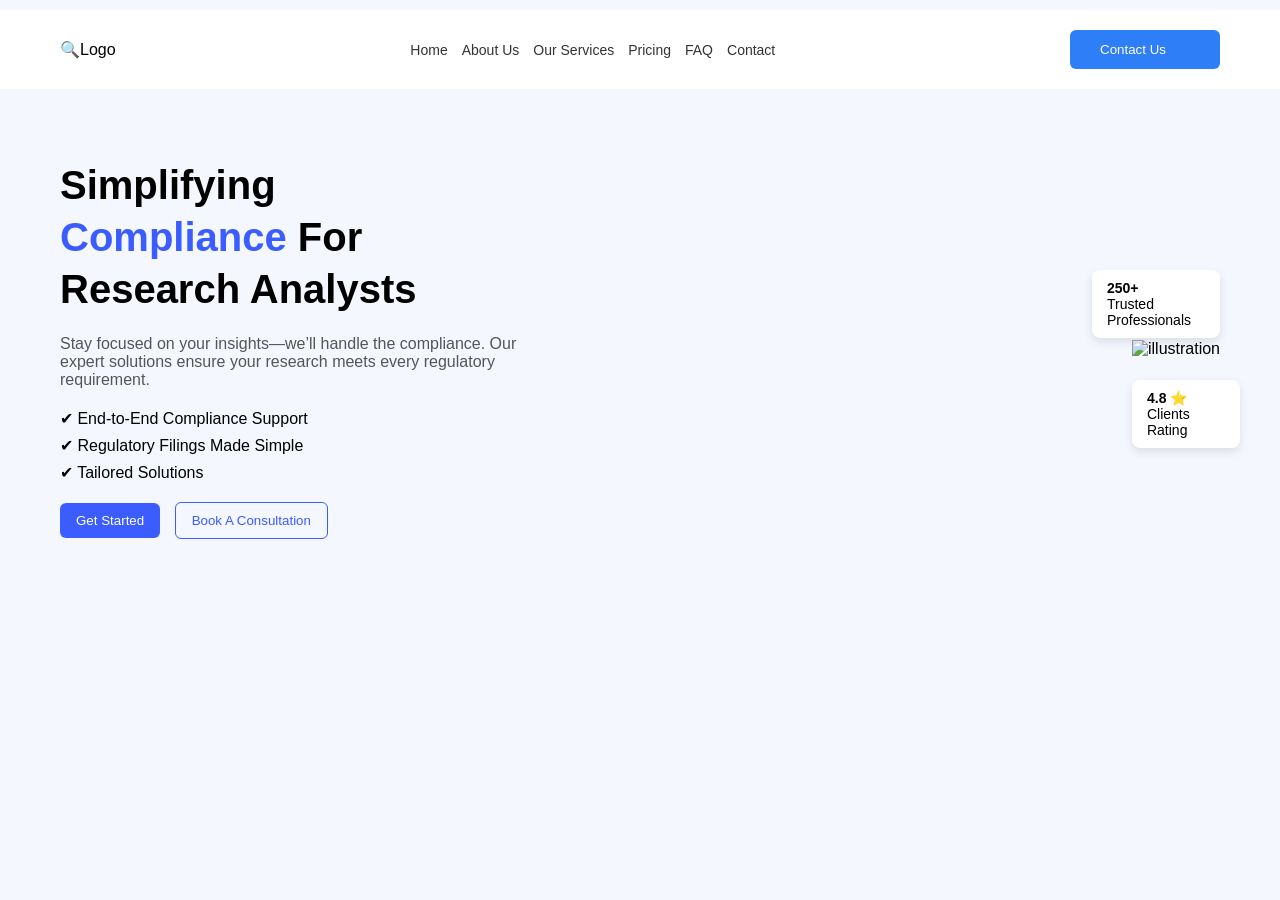
==== info home/info home section/index.html @ d8a3dd9c "Fixed folder strucuture" ====
<!DOCTYPE html>
<html lang="en">
<head>
    <link rel="stylesheet" href="infohomesection.css">
  <meta charset="UTF-8" />
  <meta name="viewport" content="width=device-width, initial-scale=1.0"/>
  <title>Landing Page</title>
  <link rel="stylesheet" href="style.css" />
  <script src="https://kit.fontawesome.com/21a88afdb1.js" crossorigin="anonymous"></script>
</head>
<body>

  <!-- Navbar -->
  <header class="navbar">
    <div class="logo"> 🔍Logo</div>
    <nav>
      <a href="#home">Home</a>
      <a href="../infoaboutUs/index.html">About Us</a>
      <a href="../infoservices/index.html">Our Services</a>
      <a href="../infohome/index.html">Pricing</a>
      <a href="../infofaq/index.html">FAQ</a>
      <a href="../infocontact/index.html">Contact</a>
    </nav>
    <button class="contact-btn"> <i class="fa-solid fa-phone"></i>
      Contact Us
       
    </button>
  </header>
  <body>

<a href="/" class="home-icon">
  <i class="fa-solid fa-house"></i>
</a>

</body>

  <!-- Hero Section -->
 <section id="home">
   <div class="hero">
    <div class="hero-text">
      <h1>
        Simplifying <br>
        <span>Compliance</span> For <br>
        Research Analysts
      </h1>

      <p>
        Stay focused on your insights—we’ll handle the compliance.
        Our expert solutions ensure your research meets every regulatory requirement.
      </p>

      <ul>
        <li>✔ End-to-End Compliance Support</li>
        <li>✔ Regulatory Filings Made Simple</li>
        <li>✔ Tailored Solutions</li>
      </ul>

      <div class="buttons">
        <button class="primary">Get Started</button>
        <button class="secondary">Book A Consultation</button>
      </div>
    </div>

    <div class="hero-image">
      <img src="https://res.cloudinary.com/dxhazdxl9/image/upload/v1778954692/Banner_Image_1_z3wo8s.png" alt="illustration">

      <div class="rating">
        <strong>4.8 ⭐</strong>
        <p>Clients Rating</p>
      </div>

      <div class="trusted">
        <strong>250+</strong>
        <p>Trusted Professionals</p>
      </div>
    </div>
  </div>

 </section>
</body>
</html>
---- info home/info home section/infohomesection.css ----
* {
  margin: 0;
  padding: 0;
  box-sizing: border-box;
  font-family: Arial, sans-serif;
}

body {
  background: #f5f7ff;
}

section {
  margin-top: 60px;
}

section:first-of-type {
  margin-top: 0px;
}

/* Navbar */
.navbar {
  display: flex;
  justify-content: space-between;
  align-items: center;
  flex-wrap: wrap;
  gap: 12px;
  padding: 20px clamp(15px, 5vw, 60px);
  background: #fff;
  margin: 10px 0;
}

.navbar nav {
  display: flex;
  flex-wrap: wrap;
  justify-content: center;
  gap: 14px;
}

.navbar nav a {
  text-decoration: none;
  color: #333;
  font-size: 14px;
  transition: 0.3s;
}

.navbar nav a:hover {
  color: #3b5cff;
}


.contact-btn {
  display: inline-flex;
  align-items: center;
  gap: 10px;
  background: #2d7ef7;
  color: #fff;
  border: none;
  padding: 12px 20px;
  border-radius: 6px;
  width: 150px;
  cursor: pointer;
}

.icon {
  font-size: 16px;
}

.home-icon {
  position: fixed;
  top: 10px;
  left: 10px;
  font-size: 28px;
  color: black;
}

/* Hero */
.hero {
  display: flex;
  align-items: center;
  justify-content: space-between;
  padding: 60px;
}
li{
  list-style: none;
  margin: 10px;
  
}

/* Text */
.hero-text {
  max-width: 500px;
}

.hero-text h1 {
  font-size: 40px;
  line-height: 1.3;
}

.hero-text span {
  color: #3b5cff;
}

.hero-text p {
  margin: 20px 0;
  color: #555;
}

.hero-text ul {
  margin-bottom: 20px;
}

.hero-text li {
  margin: 8px 0;
}

/* Buttons */
.buttons button {
  padding: 10px 16px;
  margin-right: 10px;
  border-radius: 6px;
  cursor: pointer;
}

.primary {
  background: #3b5cff;
  color: white;
  border: none;
}

.secondary {
  border: 1px solid #3b5cff;
  background: transparent;
  color: #3b5cff;
}

/* Image */
.hero-image {
  position: relative;
}

.hero-image img {
  width: 300px;
}

/* Floating cards */
.rating, .trusted {
  position: absolute;
  background: white;
  padding: 10px 15px;
  border-radius: 8px;
  box-shadow: 0 4px 10px rgba(0,0,0,0.1);
  font-size: 14px;
}

.rating {
  top: 40px;
  right: -20px;
}

.trusted {
  bottom: 20px;
  left: -40px;
}

/* Responsive */
@media (max-width: 1024px) {
  .hero {
    flex-direction: column;
    gap: 30px;
    text-align: center;
    padding: 50px 40px;
  }

 

  .hero-text,
  .hero-image {
    width: 100%;
    max-width: 700px;
  }

  .hero-image img {
    width: 260px;
    max-width: 100%;
    margin: 0 auto;
    display: block;
  }

  .buttons button {
    min-width: 160px;
    width: auto;
    margin: 10px 5px 0;
  }

  .rating,
  .trusted {
    position: static;
    margin: 10px auto;
  }
}

@media (max-width: 768px) {
  .hero {
    padding: 40px 25px;
  }

  .hero-text h1 {
    font-size: 34px;
  }

  .hero-image img {
    width: 100%;
    max-width: 280px;
  }
}

@media (max-width: 480px) {
  .navbar {
    padding: 20px 15px;
  }

  .hero {
    padding: 30px 15px;
  }

  .hero-text h1 {
    font-size: 30px;
  }

  .buttons button {
    width: 100%;
    margin: 10px 0;
  }
}
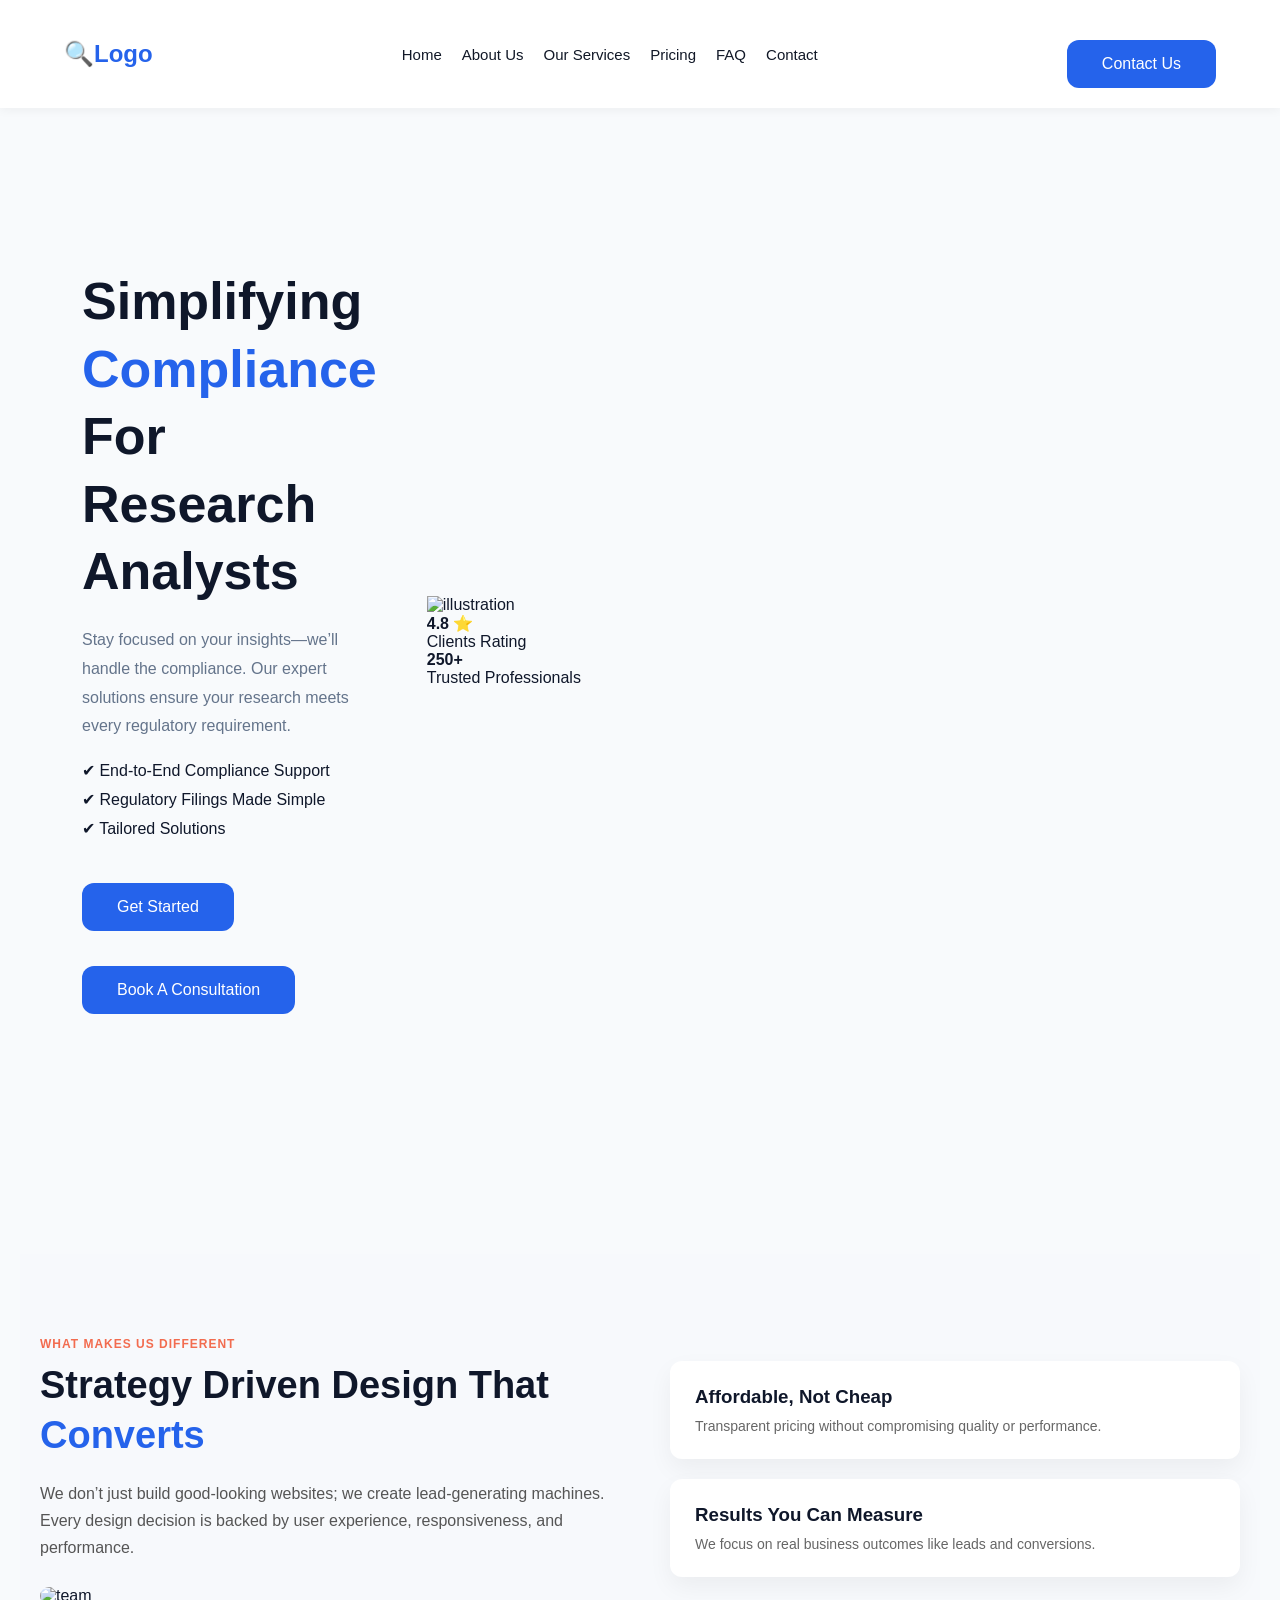
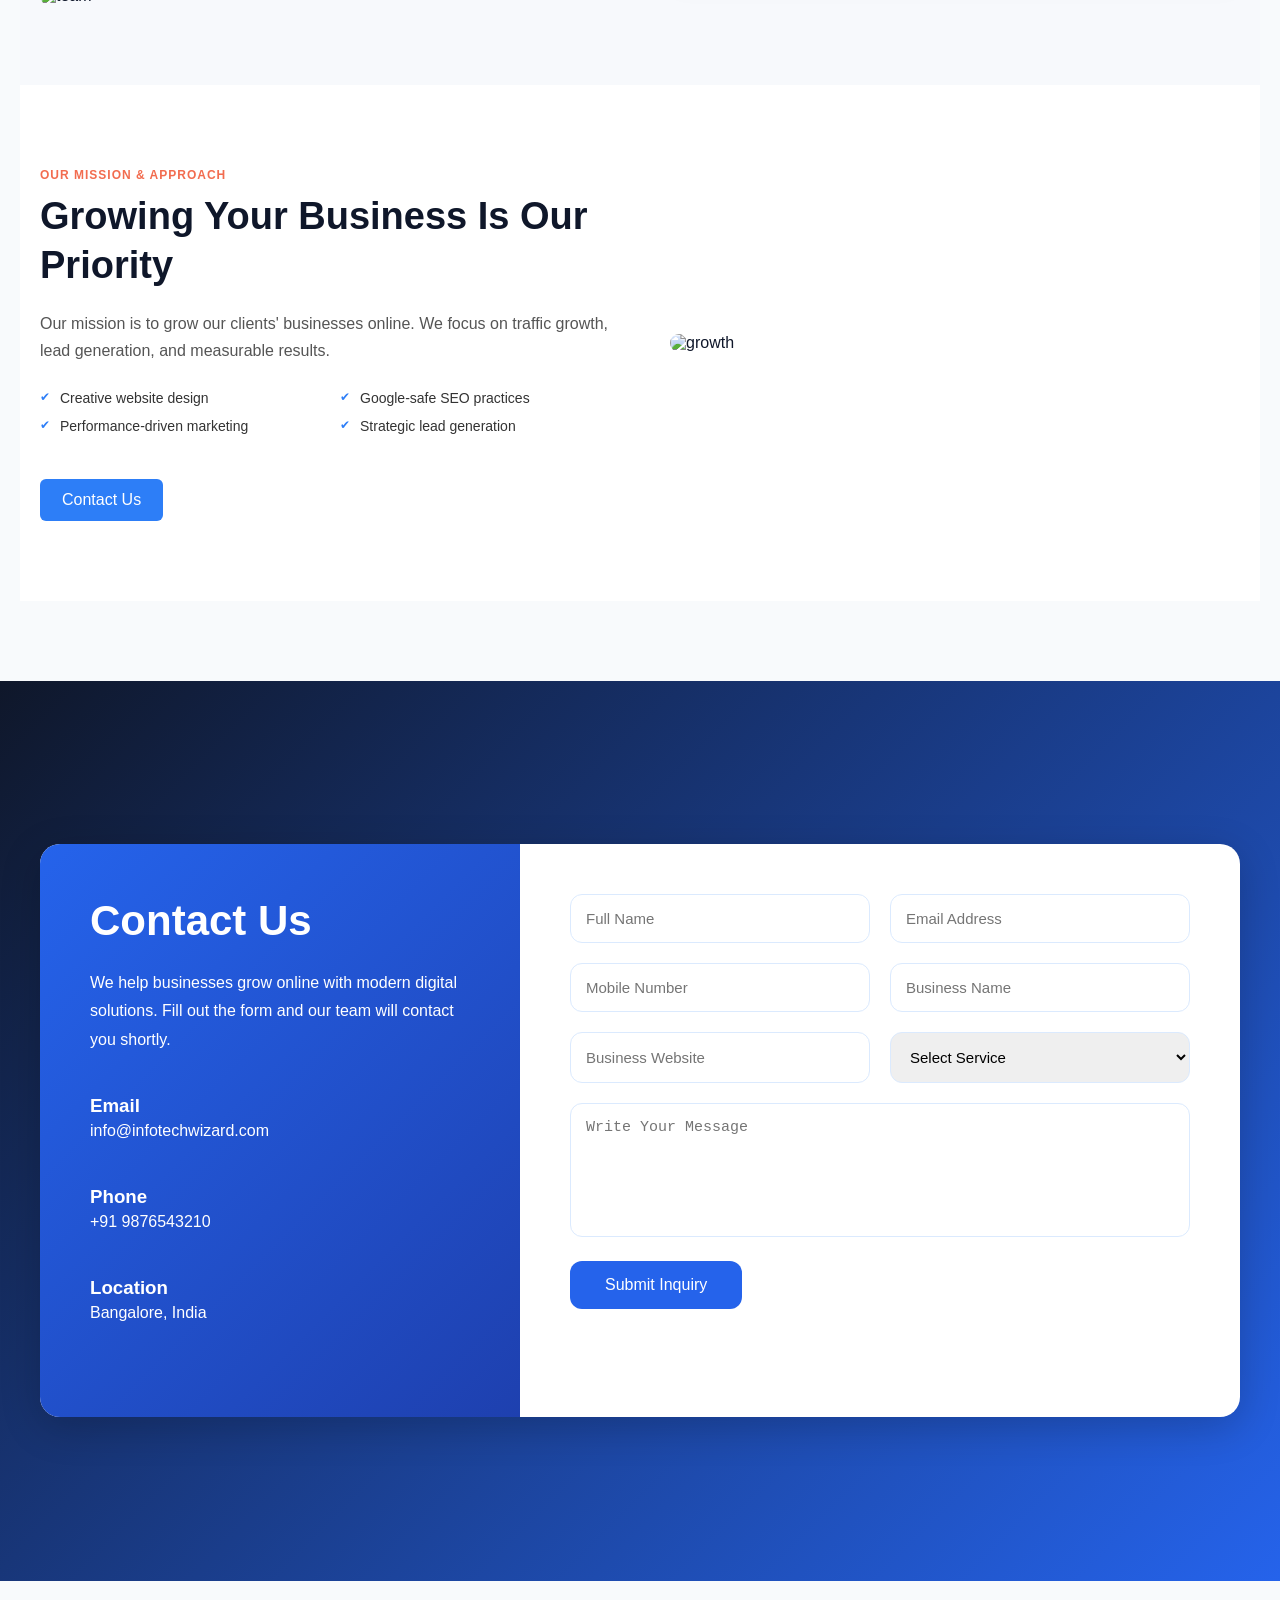
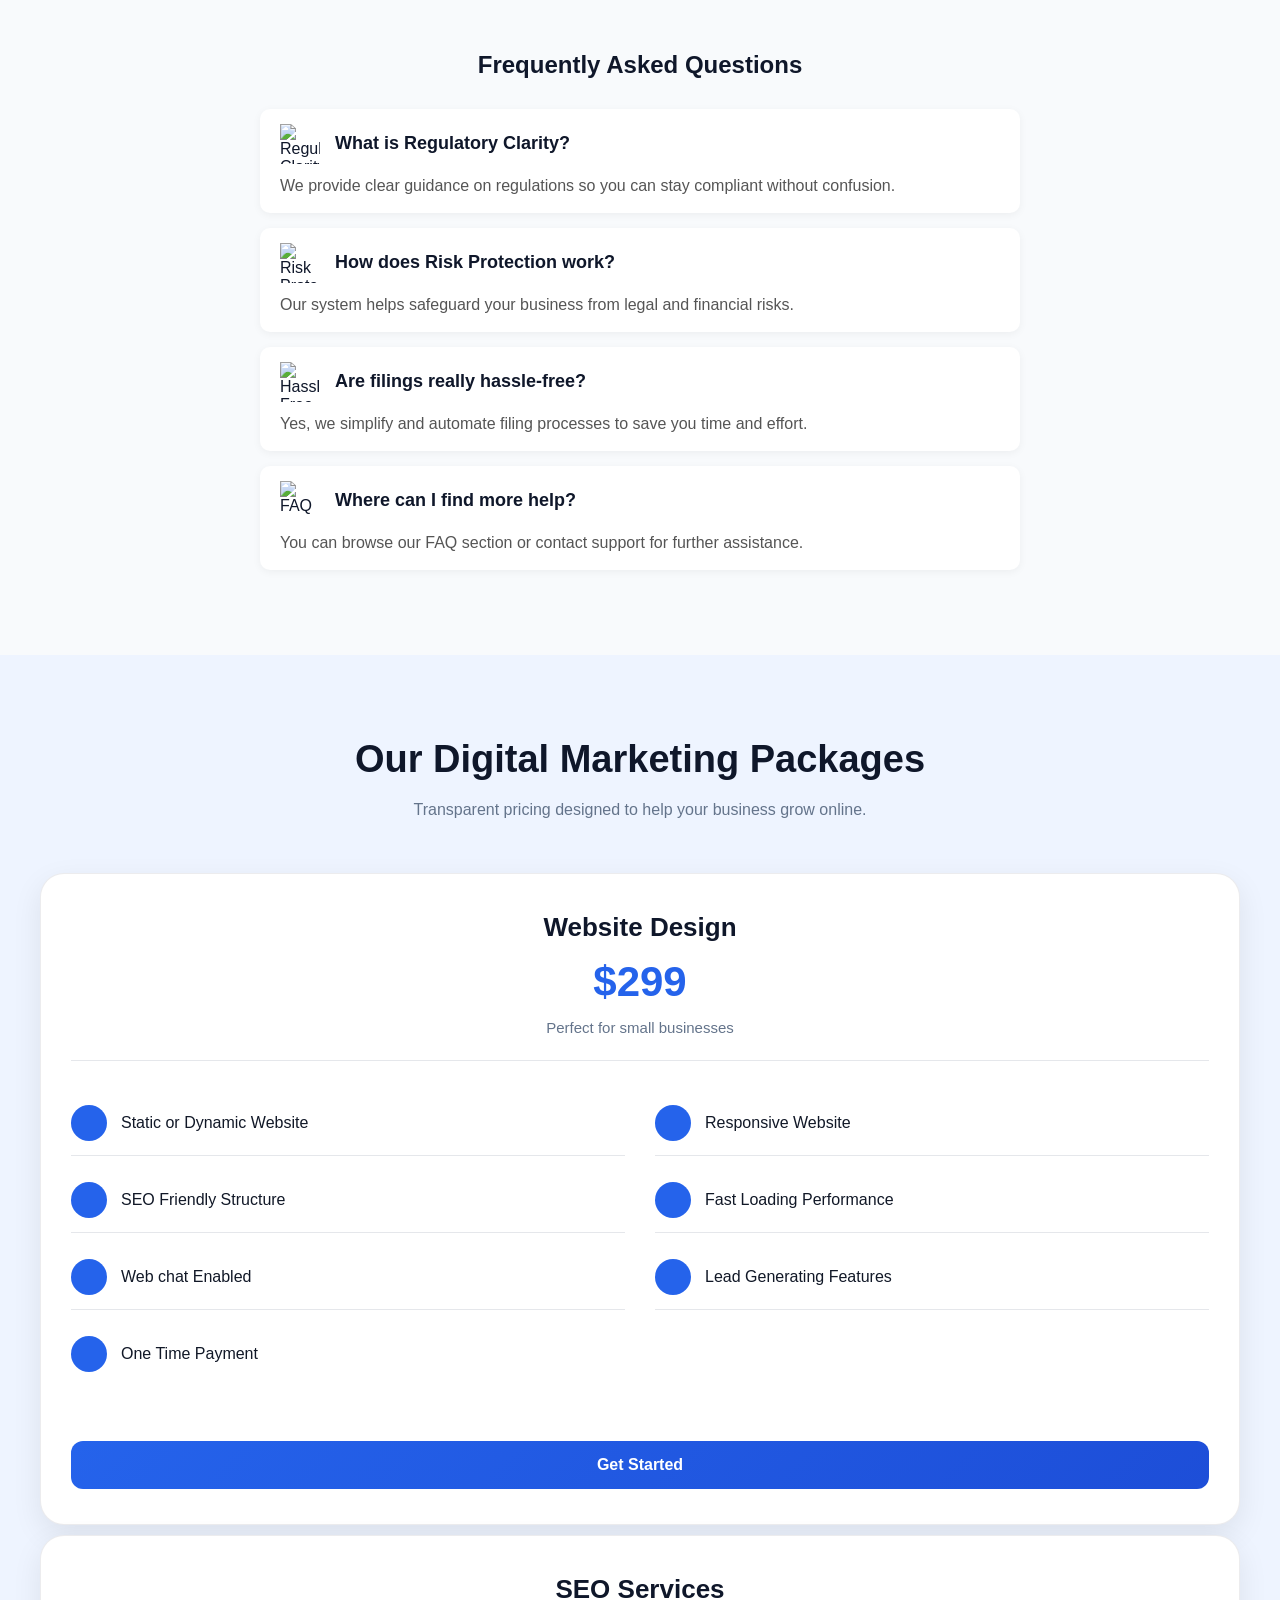
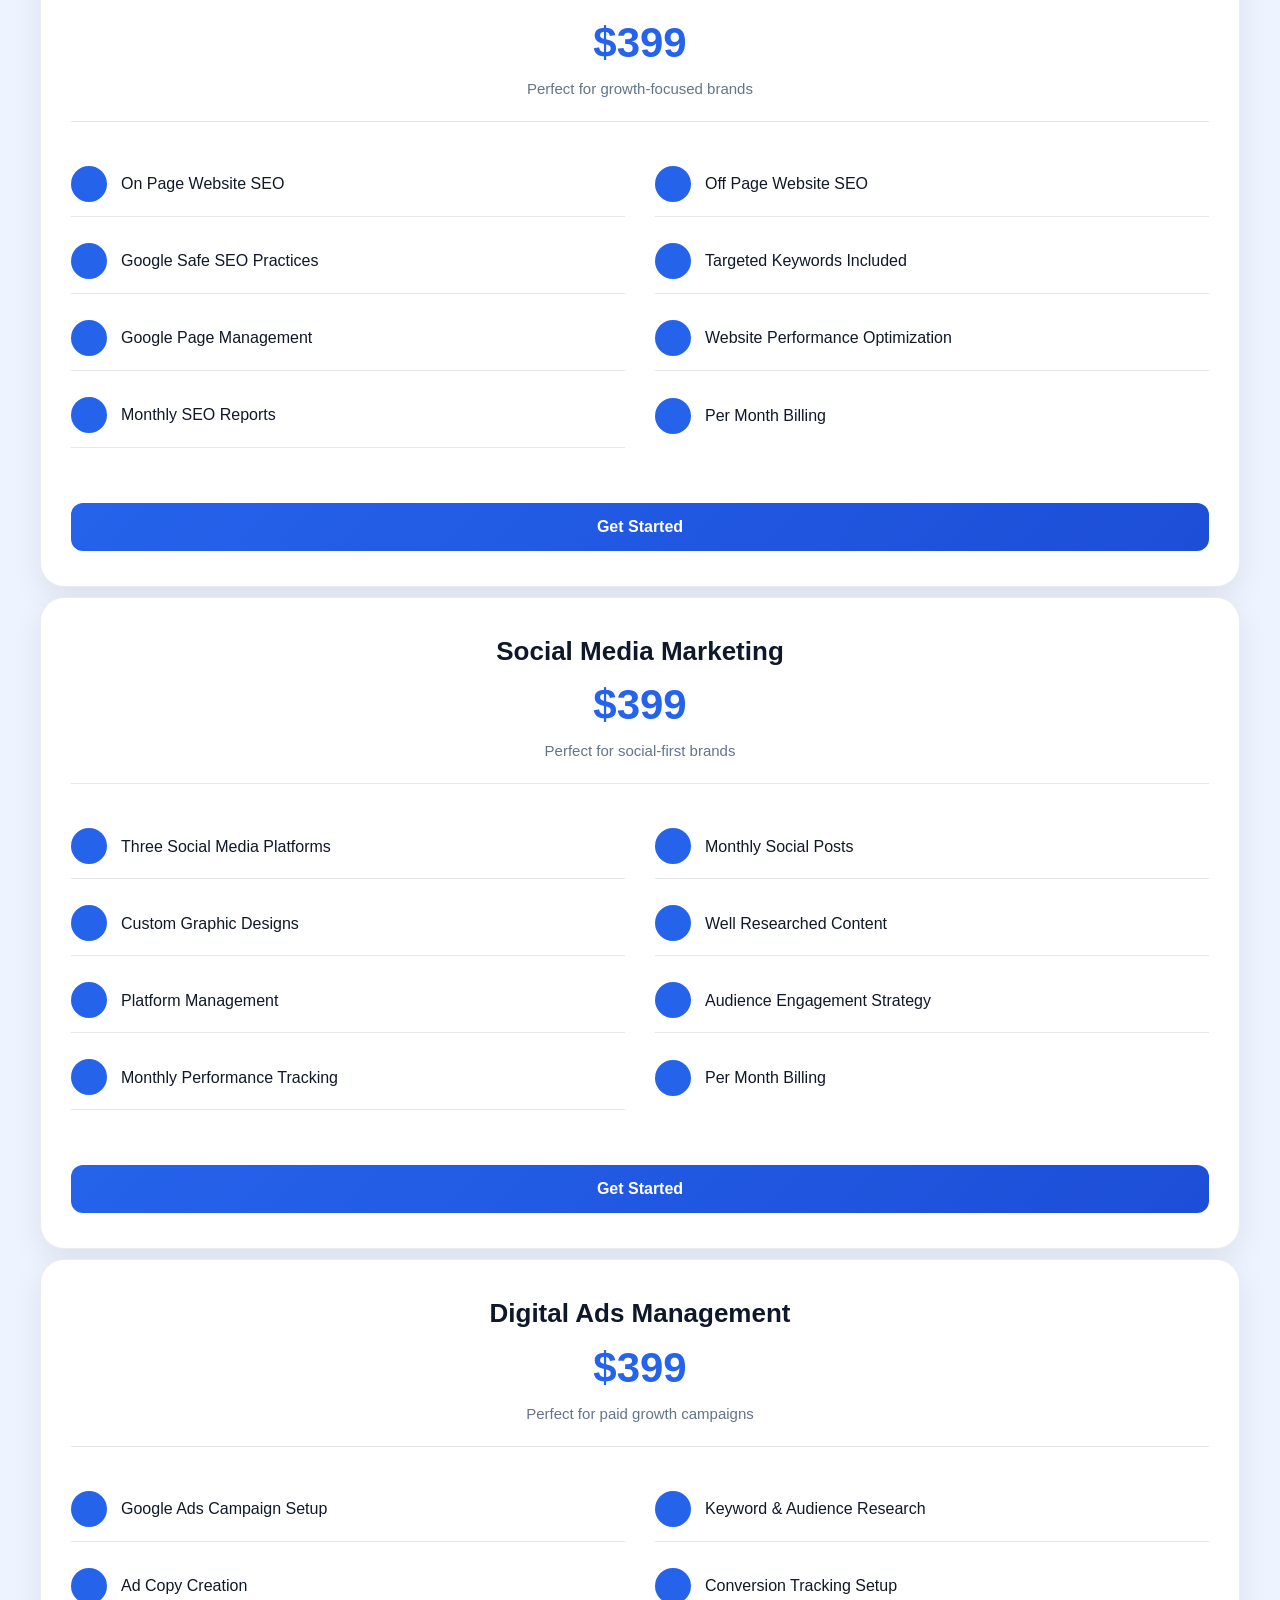
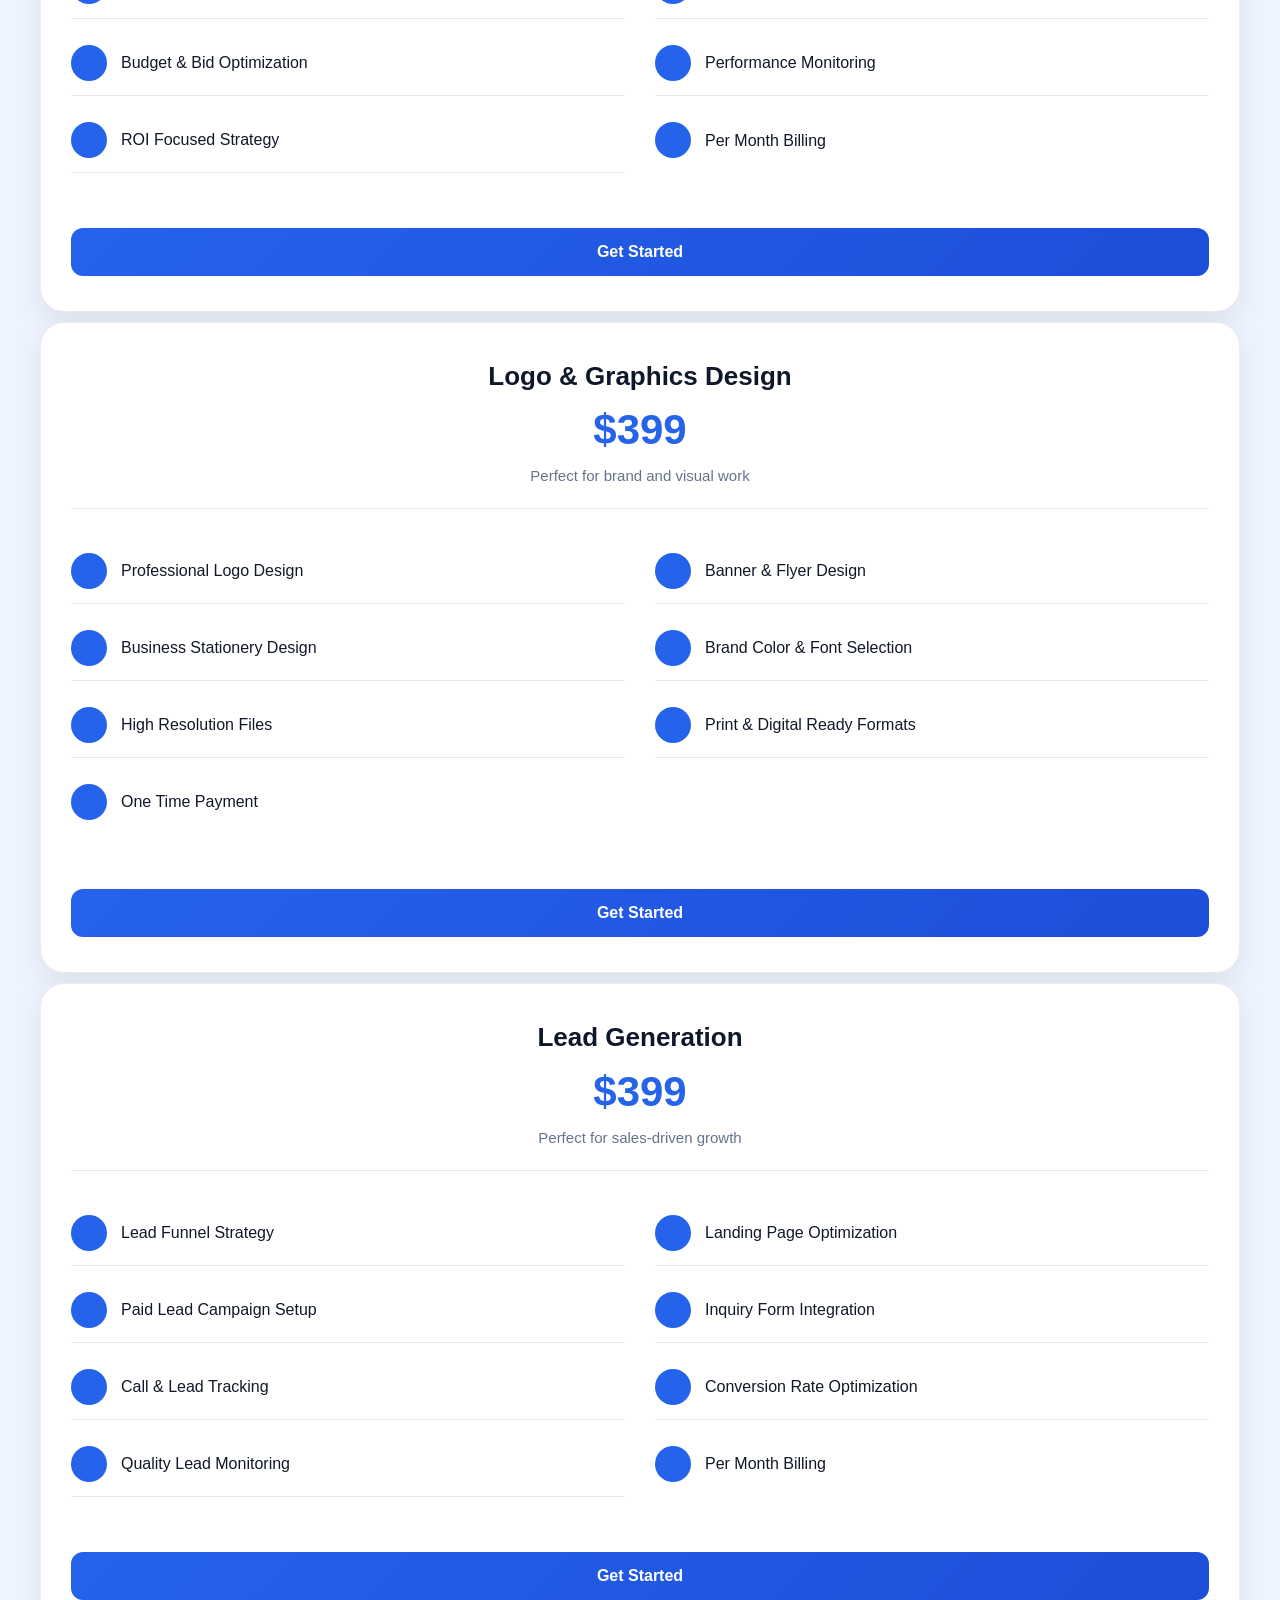
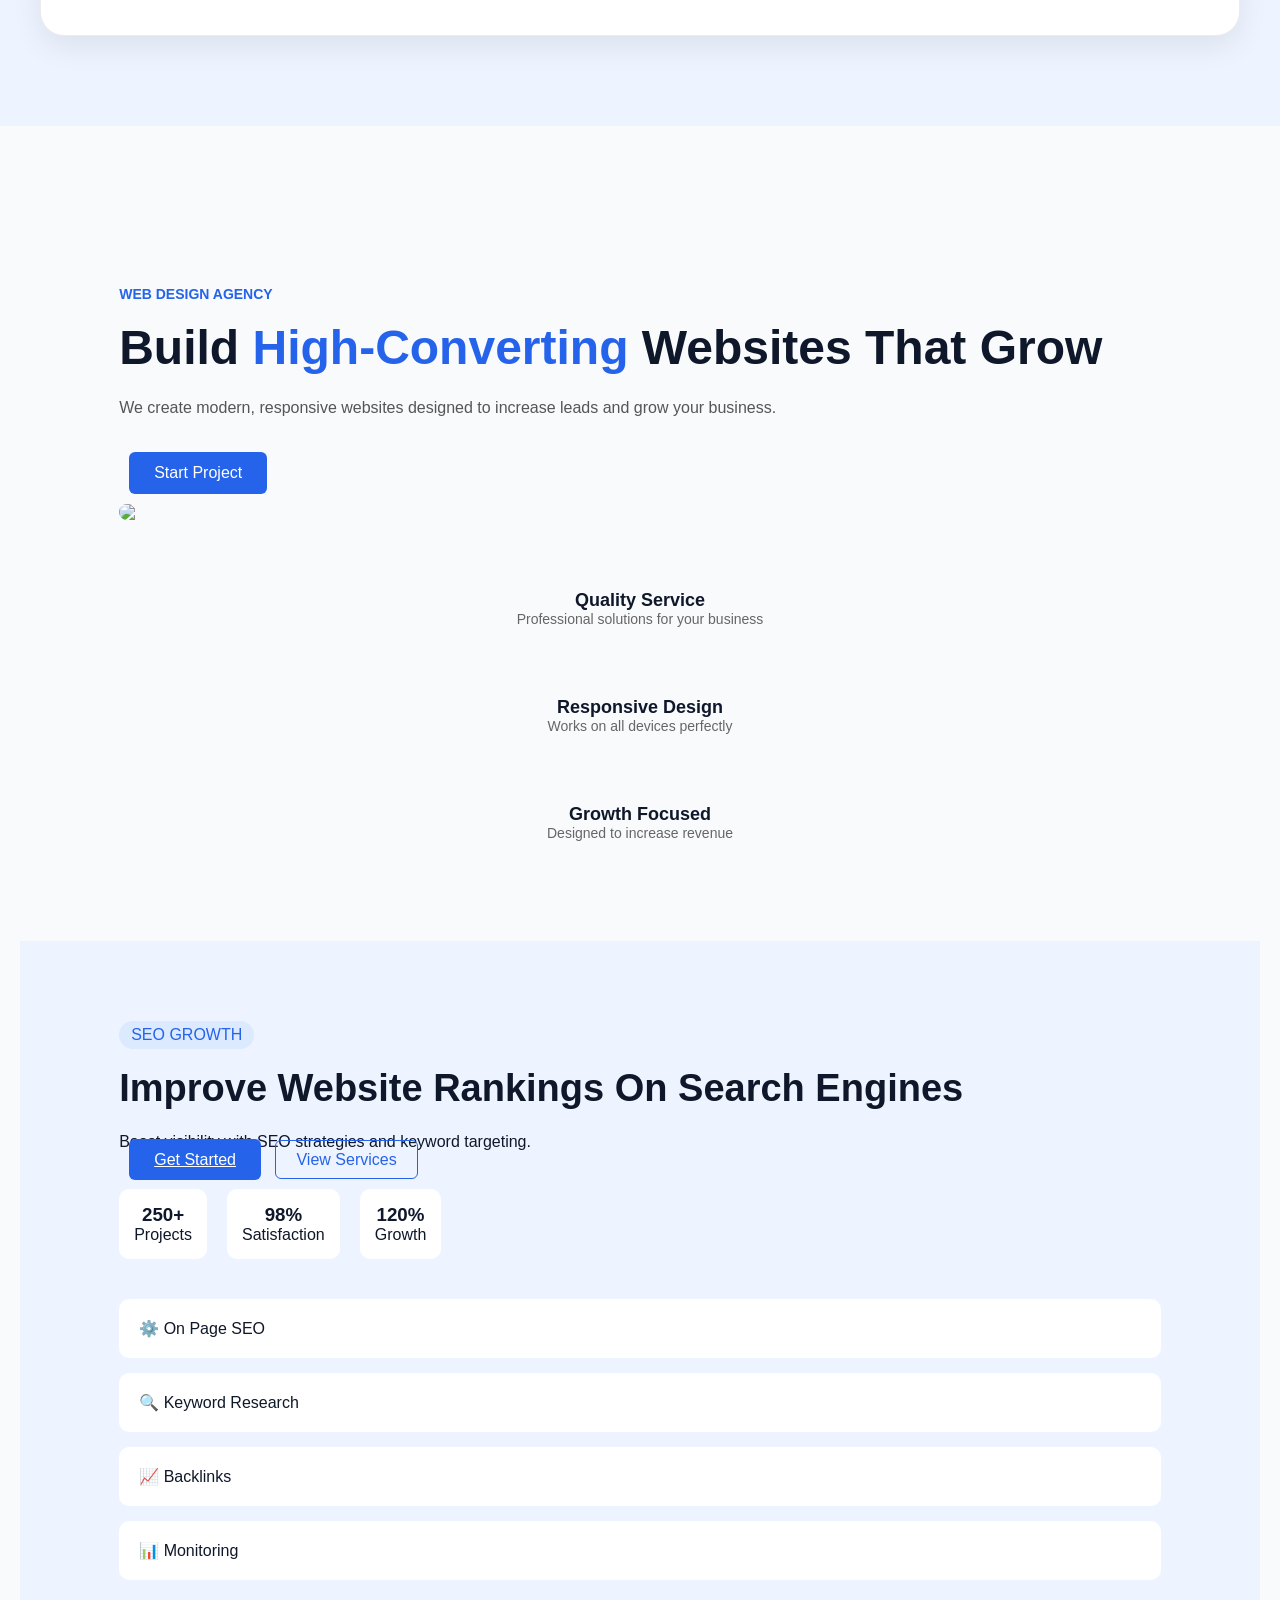
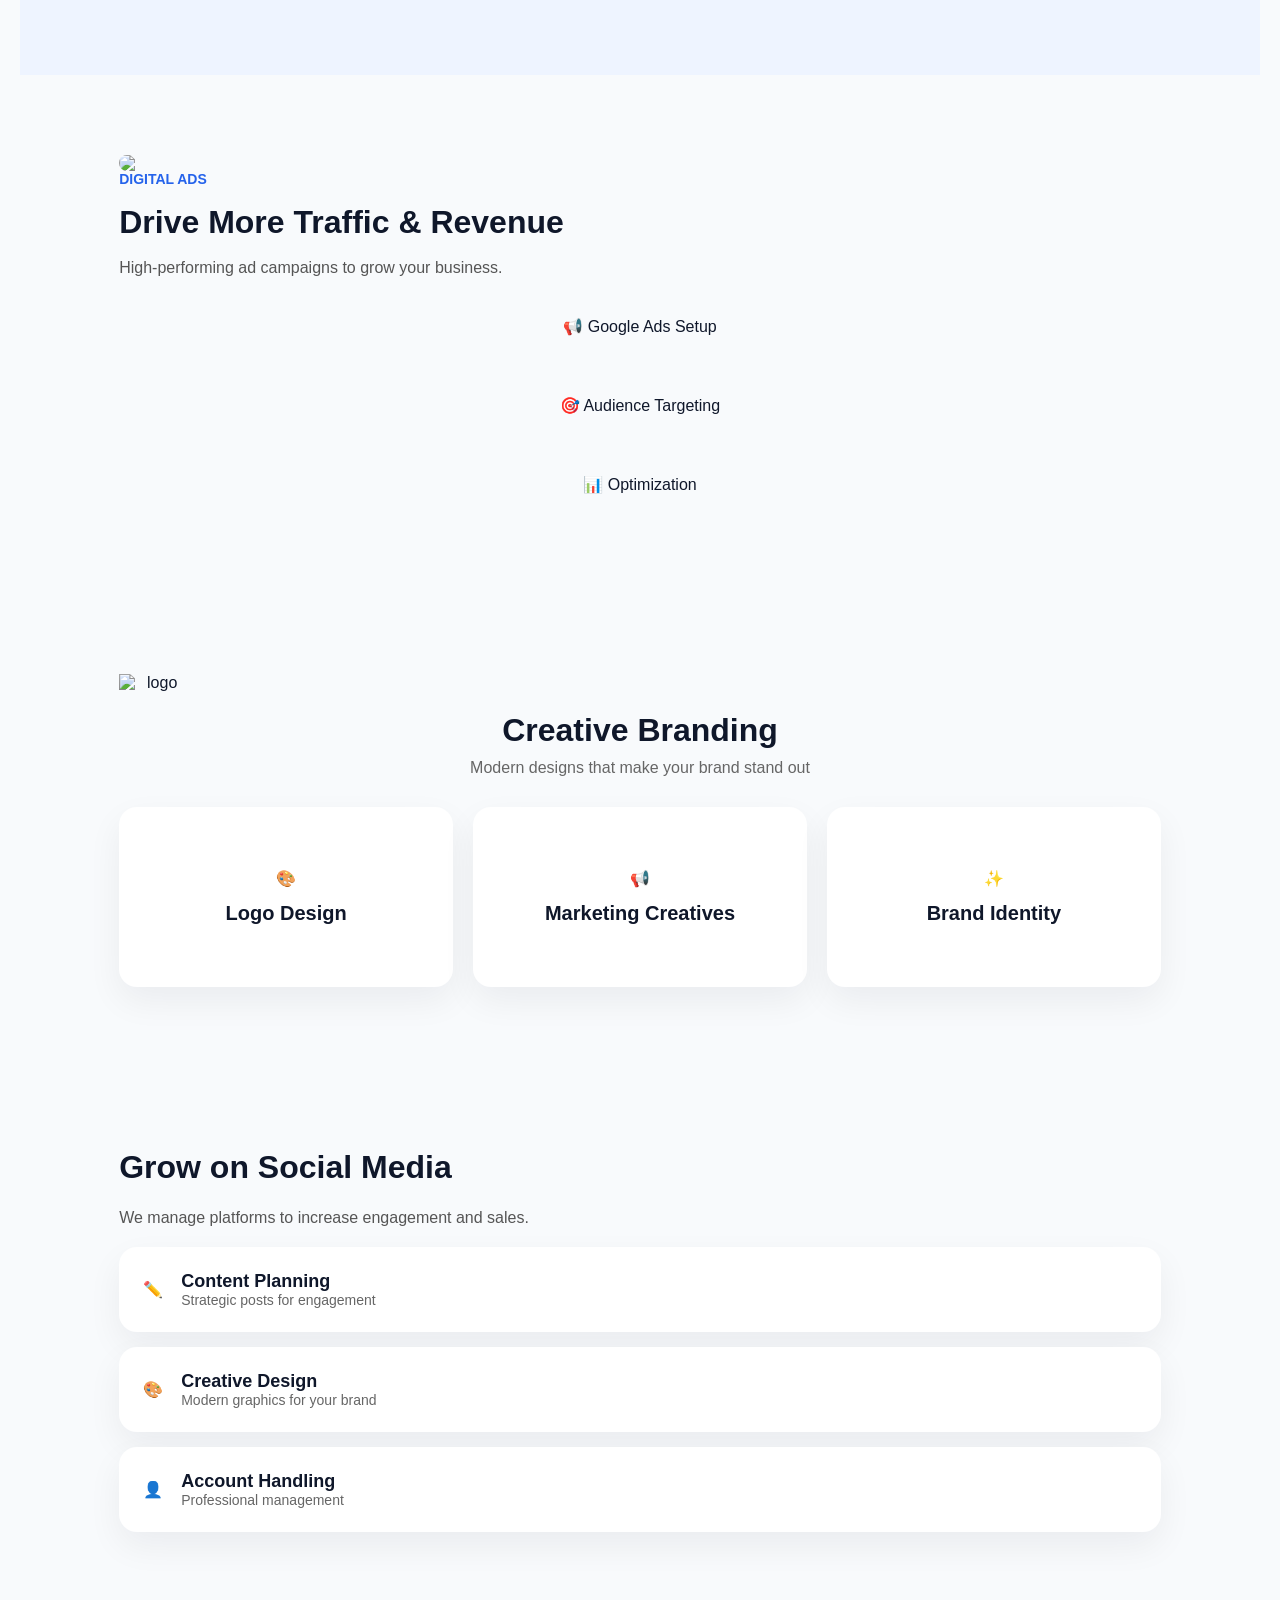
==== commit 41059d82: "fixed folder structure" ====
--- a/info home/info home section/index.html
+++ b/info home/info home section/index.html
@@ -78,5 +78,695 @@
   </div>
 
  </section>
+ <!-- about us 1 -->
+<section id="aboutus">
+  <div class="section section-light">
+  <div class="container grid-2">
+
+    <!-- LEFT -->
+    <div class="content">
+      <span class="eyebrow">WHAT MAKES US DIFFERENT</span>
+
+      <h1>
+        Strategy Driven Design That 
+        <span class="highlight">Converts</span>
+      </h1>
+
+      <p class="text">
+        We don’t just build good-looking websites; we create lead-generating machines.
+        Every design decision is backed by user experience, responsiveness, and performance.
+      </p>
+
+      <img src="https://res.cloudinary.com/dxhazdxl9/image/upload/v1778914233/Screenshot_2026-05-16_121908_ym9wzv.png" alt="team" class="image">
+    </div>
+
+    <!-- RIGHT -->
+    <div class="cards">
+      <div class="card">
+        <h3>Affordable, Not Cheap</h3>
+        <p>Transparent pricing without compromising quality or performance.</p>
+      </div>
+
+      <div class="card">
+        <h3>Results You Can Measure</h3>
+        <p>We focus on real business outcomes like leads and conversions.</p>
+      </div>
+    </div>
+
+  </div>
+</div>
+
+
+<!-- SECTION 2 -->
+<div class="section section-white">
+  <div class="container grid-2">
+
+    <!-- LEFT -->
+    <div class="content">
+      <span class="eyebrow">OUR MISSION & APPROACH</span>
+
+      <h1>Growing Your Business Is Our Priority</h1>
+
+      <p class="text">
+        Our mission is to grow our clients' businesses online. We focus on
+        traffic growth, lead generation, and measurable results.
+      </p>
+
+      <div class="features">
+        <div class="feature">Creative website design</div>
+        <div class="feature">Google-safe SEO practices</div>
+        <div class="feature">Performance-driven marketing</div>
+        <div class="feature">Strategic lead generation</div>
+      </div>
+
+      <button class="btn-primary">Contact Us</button>
+    </div>
+
+    <!-- RIGHT -->
+    <div class="image-box">
+      <img src="https://res.cloudinary.com/dxhazdxl9/image/upload/v1778992586/Screenshot_2026-05-17_100557_uwsx6i.png" alt="growth">
+    </div>
+
+  </div>
+</div>
+
+</section>
+<!-- contact page 1 -->
+<section class="contact-page" id="contact">
+
+        <div class="contact-container">
+
+            <div class="contact-left">
+                <h1>Contact Us</h1>
+                <p>
+                    We help businesses grow online with modern digital solutions.
+                    Fill out the form and our team will contact you shortly.
+                </p>
+
+                <div class="contact-info">
+                    <div class="info-box">
+                        <h3>Email</h3>
+                        <p>info@infotechwizard.com</p>
+                    </div>
+
+                    <div class="info-box">
+                        <h3>Phone</h3>
+                        <p>+91 9876543210</p>
+                    </div>
+
+                    <div class="info-box">
+                        <h3>Location</h3>
+                        <p>Bangalore, India</p>
+                    </div>
+                </div>
+            </div>
+
+            <div class="contact-right">
+
+                <form>
+
+                    <div class="input-group">
+                        <input type="text" placeholder="Full Name" required>
+                        <input type="email" placeholder="Email Address" required>
+                    </div>
+
+                    <div class="input-group">
+                        <input type="text" placeholder="Mobile Number" required>
+                        <input type="text" placeholder="Business Name">
+                    </div>
+
+                    <div class="input-group">
+                        <input type="text" placeholder="Business Website">
+
+                        <select>
+                            <option>Select Service</option>
+                            <option>Web Development</option>
+                            <option>UI/UX Design</option>
+                            <option>SEO</option>
+                            <option>Digital Marketing</option>
+                        </select>
+                    </div>
+
+                    <textarea rows="6" placeholder="Write Your Message"></textarea>
+
+                    <button type="submit">Submit Inquiry</button>
+
+                </form>
+
+            </div>
+
+        </div>
+
+    </section>
+<!-- faq page 1 -->
+ <section class="faq-section" id="infofaq">
+  <h2>Frequently Asked Questions</h2>
+
+  <div class="faq-item">
+    <div class="faq-header">
+      <img src="https://res.cloudinary.com/dxhazdxl9/image/upload/v1778953575/10629681_htygre.png" alt="Regulatory Clarity">
+      <h3>What is Regulatory Clarity?</h3>
+    </div>
+    <p>We provide clear guidance on regulations so you can stay compliant without confusion.</p>
+  </div>
+
+  <div class="faq-item">
+    <div class="faq-header">
+      <img src="https://res.cloudinary.com/dxhazdxl9/image/upload/v1778953809/4626328_wnudkf.png" alt="Risk Protection">
+      <h3>How does Risk Protection work?</h3>
+    </div>
+    <p>Our system helps safeguard your business from legal and financial risks.</p>
+  </div>
+
+  <div class="faq-item">
+    <div class="faq-header">
+      <img src="https://res.cloudinary.com/dxhazdxl9/image/upload/v1778954292/11367001_nnxjrj.png" alt="Hassle-Free Filings">
+      <h3>Are filings really hassle-free?</h3>
+    </div>
+    <p>Yes, we simplify and automate filing processes to save you time and effort.</p>
+  </div>
+
+  <div class="faq-item">
+    <div class="faq-header">
+      <img src="https://res.cloudinary.com/dxhazdxl9/image/upload/v1778954456/chat-bubbles-question_dtprme.svg" alt="FAQ">
+      <h3>Where can I find more help?</h3>
+    </div>
+    <p>You can browse our FAQ section or contact support for further assistance.</p>
+  </div>
+
+</section>
+<!-- pricing page 1 -->
+ <section id="pricing">
+        <div class="container">
+            <div class="pricing-header text-center mb-5">
+                <h1 class="pricing-title">Our Digital Marketing Packages</h1>
+                <p class="pricing-description">Transparent pricing designed to help your business grow online.</p>
+            </div>
+
+            <div class="row gy-4">
+                <div class="col-12 col-sm-6 col-lg-4 mb-4">
+                    <div class="package-card">
+                        <div class="package-header">
+                            <h2>Website Design</h2>
+                            <h3>$299</h3>
+                            <p>Perfect for small businesses</p>
+                        </div>
+                        <div class="features">
+                            <div class="feature-item">
+                                <i class="fa-solid fa-check"></i>
+                                <span>Static or Dynamic Website</span>
+                            </div>
+                            <div class="feature-item">
+                                <i class="fa-solid fa-check"></i>
+                                <span>Responsive Website</span>
+                            </div>
+                            <div class="feature-item">
+                                <i class="fa-solid fa-check"></i>
+                                <span>SEO Friendly Structure</span>
+                            </div>
+                            <div class="feature-item">
+                                <i class="fa-solid fa-check"></i>
+                                <span>Fast Loading Performance</span>
+                            </div>
+                            <div class="feature-item">
+                                <i class="fa-solid fa-check"></i>
+                                <span>Web chat Enabled</span>
+                            </div>
+                            <div class="feature-item">
+                                <i class="fa-solid fa-check"></i>
+                                <span>Lead Generating Features</span>
+                            </div>
+                            <div class="feature-item">
+                                <i class="fa-solid fa-check"></i>
+                                <span>One Time Payment</span>
+                            </div>
+                        </div>
+                        <button class="package-btn">Get Started</button>
+                    </div>
+                </div>
+
+                <div class="col-12 col-sm-6 col-lg-4 mb-4">
+                    <div class="package-card">
+                        <div class="package-header">
+                            <h2>SEO Services</h2>
+                            <h3>$399</h3>
+                            <p>Perfect for growth-focused brands</p>
+                        </div>
+                        <div class="features">
+                            <div class="feature-item">
+                                <i class="fa-solid fa-check"></i>
+                                <span>On Page Website SEO</span>
+                            </div>
+                            <div class="feature-item">
+                                <i class="fa-solid fa-check"></i>
+                                <span>Off Page Website SEO</span>
+                            </div>
+                            <div class="feature-item">
+                                <i class="fa-solid fa-check"></i>
+                                <span>Google Safe SEO Practices</span>
+                            </div>
+                            <div class="feature-item">
+                                <i class="fa-solid fa-check"></i>
+                                <span>Targeted Keywords Included</span>
+                            </div>
+                            <div class="feature-item">
+                                <i class="fa-solid fa-check"></i>
+                                <span>Google Page Management</span>
+                            </div>
+                            <div class="feature-item">
+                                <i class="fa-solid fa-check"></i>
+                                <span>Website Performance Optimization</span>
+                            </div>
+                            <div class="feature-item">
+                                <i class="fa-solid fa-check"></i>
+                                <span>Monthly SEO Reports</span>
+                            </div>
+                            <div class="feature-item">
+                                <i class="fa-solid fa-check"></i>
+                                <span>Per Month Billing</span>
+                            </div>
+                        </div>
+                        <button class="package-btn">Get Started</button>
+                    </div>
+                </div>
+
+                <div class="col-12 col-sm-6 col-lg-4 mb-4">
+                    <div class="package-card">
+                        <div class="package-header">
+                            <h2>Social Media Marketing</h2>
+                            <h3>$399</h3>
+                            <p>Perfect for social-first brands</p>
+                        </div>
+                        <div class="features">
+                            <div class="feature-item">
+                                <i class="fa-solid fa-check"></i>
+                                <span>Three Social Media Platforms</span>
+                            </div>
+                            <div class="feature-item">
+                                <i class="fa-solid fa-check"></i>
+                                <span>Monthly Social Posts</span>
+                            </div>
+                            <div class="feature-item">
+                                <i class="fa-solid fa-check"></i>
+                                <span>Custom Graphic Designs</span>
+                            </div>
+                            <div class="feature-item">
+                                <i class="fa-solid fa-check"></i>
+                                <span>Well Researched Content</span>
+                            </div>
+                            <div class="feature-item">
+                                <i class="fa-solid fa-check"></i>
+                                <span>Platform Management</span>
+                            </div>
+                            <div class="feature-item">
+                                <i class="fa-solid fa-check"></i>
+                                <span>Audience Engagement Strategy</span>
+                            </div>
+                            <div class="feature-item">
+                                <i class="fa-solid fa-check"></i>
+                                <span>Monthly Performance Tracking</span>
+                            </div>
+                            <div class="feature-item">
+                                <i class="fa-solid fa-check"></i>
+                                <span>Per Month Billing</span>
+                            </div>
+                        </div>
+                        <button class="package-btn">Get Started</button>
+                    </div>
+                </div>
+
+                <div class="col-12 col-sm-6 col-lg-4 mb-4">
+                    <div class="package-card">
+                        <div class="package-header">
+                            <h2>Digital Ads Management</h2>
+                            <h3>$399</h3>
+                            <p>Perfect for paid growth campaigns</p>
+                        </div>
+                        <div class="features">
+                            <div class="feature-item">
+                                <i class="fa-solid fa-check"></i>
+                                <span>Google Ads Campaign Setup</span>
+                            </div>
+                            <div class="feature-item">
+                                <i class="fa-solid fa-check"></i>
+                                <span>Keyword & Audience Research</span>
+                            </div>
+                            <div class="feature-item">
+                                <i class="fa-solid fa-check"></i>
+                                <span>Ad Copy Creation</span>
+                            </div>
+                            <div class="feature-item">
+                                <i class="fa-solid fa-check"></i>
+                                <span>Conversion Tracking Setup</span>
+                            </div>
+                            <div class="feature-item">
+                                <i class="fa-solid fa-check"></i>
+                                <span>Budget & Bid Optimization</span>
+                            </div>
+                            <div class="feature-item">
+                                <i class="fa-solid fa-check"></i>
+                                <span>Performance Monitoring</span>
+                            </div>
+                            <div class="feature-item">
+                                <i class="fa-solid fa-check"></i>
+                                <span>ROI Focused Strategy</span>
+                            </div>
+                            <div class="feature-item">
+                                <i class="fa-solid fa-check"></i>
+                                <span>Per Month Billing</span>
+                            </div>
+                        </div>
+                        <button class="package-btn">Get Started</button>
+                    </div>
+                </div>
+
+                <div class="col-12 col-sm-6 col-lg-4 mb-4">
+                    <div class="package-card">
+                        <div class="package-header">
+                            <h2>Logo & Graphics Design</h2>
+                            <h3>$399</h3>
+                            <p>Perfect for brand and visual work</p>
+                        </div>
+                        <div class="features">
+                            <div class="feature-item">
+                                <i class="fa-solid fa-check"></i>
+                                <span>Professional Logo Design</span>
+                            </div>
+                            <div class="feature-item">
+                                <i class="fa-solid fa-check"></i>
+                                <span>Banner & Flyer Design</span>
+                            </div>
+                            <div class="feature-item">
+                                <i class="fa-solid fa-check"></i>
+                                <span>Business Stationery Design</span>
+                            </div>
+                            <div class="feature-item">
+                                <i class="fa-solid fa-check"></i>
+                                <span>Brand Color & Font Selection</span>
+                            </div>
+                            <div class="feature-item">
+                                <i class="fa-solid fa-check"></i>
+                                <span>High Resolution Files</span>
+                            </div>
+                            <div class="feature-item">
+                                <i class="fa-solid fa-check"></i>
+                                <span>Print & Digital Ready Formats</span>
+                            </div>
+                            <div class="feature-item">
+                                <i class="fa-solid fa-check"></i>
+                                <span>One Time Payment</span>
+                            </div>
+                        </div>
+                        <button class="package-btn">Get Started</button>
+                    </div>
+                </div>
+
+                <div class="col-12 col-sm-6 col-lg-4 mb-4">
+                    <div class="package-card">
+                        <div class="package-header">
+                            <h2>Lead Generation</h2>
+                            <h3>$399</h3>
+                            <p>Perfect for sales-driven growth</p>
+                        </div>
+                        <div class="features">
+                            <div class="feature-item">
+                                <i class="fa-solid fa-check"></i>
+                                <span>Lead Funnel Strategy</span>
+                            </div>
+                            <div class="feature-item">
+                                <i class="fa-solid fa-check"></i>
+                                <span>Landing Page Optimization</span>
+                            </div>
+                            <div class="feature-item">
+                                <i class="fa-solid fa-check"></i>
+                                <span>Paid Lead Campaign Setup</span>
+                            </div>
+                            <div class="feature-item">
+                                <i class="fa-solid fa-check"></i>
+                                <span>Inquiry Form Integration</span>
+                            </div>
+                            <div class="feature-item">
+                                <i class="fa-solid fa-check"></i>
+                                <span>Call & Lead Tracking</span>
+                            </div>
+                            <div class="feature-item">
+                                <i class="fa-solid fa-check"></i>
+                                <span>Conversion Rate Optimization</span>
+                            </div>
+                            <div class="feature-item">
+                                <i class="fa-solid fa-check"></i>
+                                <span>Quality Lead Monitoring</span>
+                            </div>
+                            <div class="feature-item">
+                                <i class="fa-solid fa-check"></i>
+                                <span>Per Month Billing</span>
+                            </div>
+                        </div>
+                        <button class="package-btn">Get Started</button>
+                    </div>
+                </div>
+            </div>
+        </div>
+    </section>
+  <!-- service page 1 -->
+<section id="service">
+    <div class="hero-section">
+    <div class="container">
+        <div class="row align-items-center">
+
+            <!-- LEFT TEXT -->
+            <div class="col-md-6">
+                <p class="small-title">WEB DESIGN AGENCY</p>
+
+                <h1 class="hero-heading">
+                    Build <span class="highlight">High-Converting</span>
+                    Websites That Grow
+                </h1>
+
+                <p class="hero-description">
+                    We create modern, responsive websites designed to
+                    increase leads and grow your business.
+                </p>
+
+                <button class="primary-btn">Start Project</button>
+            </div>
+
+            <!-- RIGHT IMAGE -->
+            <div class="col-md-6">
+                <img src="https://img.freepik.com/free-photo/happy-businessman-pointing-side_23-2148479580.jpg"
+                    class="hero-image">
+            </div>
+
+        </div>
+
+        <!-- FEATURES -->
+        <div class="row features-container text-center mt-5">
+
+            <div class="col-md-4">
+                <div class="feature-card">
+                    <div class="feature-icon">
+                        <i class="fas fa-check-circle"></i>
+                    </div>
+                    <h3 class="feature-title">Quality Service</h3>
+                    <p class="feature-description">
+                        Professional solutions for your business
+                    </p>
+                </div>
+            </div>
+
+            <div class="col-md-4">
+                <div class="feature-card">
+                    <div class="feature-icon">
+                        <i class="fas fa-mobile-alt"></i>
+                    </div>
+                    <h3 class="feature-title">Responsive Design</h3>
+                    <p class="feature-description">
+                        Works on all devices perfectly
+                    </p>
+                </div>
+            </div>
+
+            <div class="col-md-4">
+                <div class="feature-card">
+                    <div class="feature-icon">
+                        <i class="fas fa-chart-line"></i>
+                    </div>
+                    <h3 class="feature-title">Growth Focused</h3>
+                    <p class="feature-description">
+                        Designed to increase revenue
+                    </p>
+                </div>
+            </div>
+
+        </div>
+    </div>
+</div>
+
+
+<!-- ================= SEO ================= -->
+<div class="seo-section">
+    <div class="container">
+        <div class="row align-items-center">
+
+            <!-- LEFT -->
+            <div class="col-md-6">
+                <span class="seo-badge">SEO GROWTH</span>
+
+                <h1>
+                    Improve Website Rankings
+                    <span>On Search Engines</span>
+                </h1>
+
+                <p>
+                    Boost visibility with SEO strategies and keyword targeting.
+                </p>
+
+                <div class="seo-buttons">
+                    <a href="#" class="primary-btn">Get Started</a>
+                    <a href="#" class="secondary-btn">View Services</a>
+                </div>
+
+                <div class="seo-stats">
+                    <div class="stat-box">
+                        <h3>250+</h3>
+                        <span>Projects</span>
+                    </div>
+                    <div class="stat-box">
+                        <h3>98%</h3>
+                        <span>Satisfaction</span>
+                    </div>
+                    <div class="stat-box">
+                        <h3>120%</h3>
+                        <span>Growth</span>
+                    </div>
+                </div>
+            </div>
+
+            <!-- RIGHT -->
+            <div class="col-md-6">
+                <div class="seo-services">
+                    <div class="service-card">⚙️ On Page SEO</div>
+                    <div class="service-card">🔍 Keyword Research</div>
+                    <div class="service-card">📈 Backlinks</div>
+                    <div class="service-card">📊 Monitoring</div>
+                </div>
+            </div>
+
+        </div>
+    </div>
+</div>
+
+
+<!-- ================= MARKETING ================= -->
+<div class="marketing-growth-section">
+    <div class="container">
+        <div class="row align-items-center">
+
+            <!-- IMAGE -->
+            <div class="col-md-6">
+                <div class="marketing-image">
+                    <img src="https://res.cloudinary.com/dxhazdxl9/image/upload/v1778914221/Screenshot_2026-05-16_121908_nchkut.png">
+                </div>
+            </div>
+
+            <!-- CONTENT -->
+            <div class="col-md-6">
+                <div class="marketing-content">
+                    <p class="small-title">DIGITAL ADS</p>
+
+                    <h1>Drive More Traffic & Revenue</h1>
+
+                    <p class="main-description">
+                        High-performing ad campaigns to grow your business.
+                    </p>
+
+                    <div class="feature-card">
+                        📢 Google Ads Setup
+                    </div>
+
+                    <div class="feature-card">
+                        🎯 Audience Targeting
+                    </div>
+
+                    <div class="feature-card">
+                        📊 Optimization
+                    </div>
+                </div>
+            </div>
+
+        </div>
+    </div>
+</div>
+
+
+<!-- ================= BRAND ================= -->
+<div class="brand-services">
+    <div class="container">
+         <!-- LOGO AT TOP -->
+        <div class="service-top-logo">
+            <img src="https://res.cloudinary.com/dxhazdxl9/image/upload/v1778957219/Technical-support-icon-Graphics-9935049-1-1-580x386_odfspi.jpg" alt="logo">
+        </div>
+
+        <div class="section-header">
+            <h2>Creative Branding</h2>
+            <p>Modern designs that make your brand stand out</p>
+        </div>
+
+        <div class="services-container">
+
+            <div class="service-box">
+                🎨 <h3>Logo Design</h3>
+            </div>
+
+            <div class="service-box">
+                📢 <h3>Marketing Creatives</h3>
+            </div>
+
+            <div class="service-box">
+                ✨ <h3>Brand Identity</h3>
+            </div>
+
+        </div>
+    </div>
+</div>
+
+
+<!-- ================= SOCIAL ================= -->
+<div class="social-section">
+    <div class="container">
+
+        <h1 class="main-heading">Grow on Social Media</h1>
+
+        <p class="description">
+            We manage platforms to increase engagement and sales.
+        </p>
+
+        <div class="service-box">
+            ✏️
+            <div class="service-text">
+                <h3>Content Planning</h3>
+                <p>Strategic posts for engagement</p>
+            </div>
+        </div>
+
+        <div class="service-box">
+            🎨
+            <div class="service-text">
+                <h3>Creative Design</h3>
+                <p>Modern graphics for your brand</p>
+            </div>
+        </div>
+
+        <div class="service-box">
+            👤
+            <div class="service-text">
+                <h3>Account Handling</h3>
+                <p>Professional management</p>
+            </div>
+        </div>
+
+    </div>
+</div>
+</section>
 </body>
 </html>
--- a/info home/info home section/infohomesection.css
+++ b/info home/info home section/infohomesection.css
@@ -1,234 +1,1183 @@
+/* =========================
+   RESET
+========================= */
+
+*{
+  margin:0;
+  padding:0;
+  box-sizing:border-box;
+}
+
+html{
+  scroll-behavior:smooth;
+}
+
+body{
+  font-family:'Poppins',sans-serif;
+  background:#f5f7ff;
+  color:#111827;
+  overflow-x:hidden;
+}
+
+/* =========================
+   GLOBAL
+========================= */
+
+section{
+  padding:80px 20px;
+}
+
+.container{
+  width:100%;
+  max-width:1200px;
+  margin:auto;
+}
+
+img{
+  max-width:100%;
+  display:block;
+}
+
+button{
+  cursor:pointer;
+  transition:0.3s;
+}
+
+/* =========================
+   NAVBAR
+========================= */
+
+.navbar{
+  display:flex;
+  justify-content:space-between;
+  align-items:center;
+  padding:20px 5%;
+  background:#fff;
+  position:sticky;
+  top:0;
+  z-index:1000;
+  box-shadow:0 2px 10px rgba(0,0,0,0.05);
+}
+
+.logo{
+  font-size:24px;
+  font-weight:700;
+  color:#2563eb;
+}
+
+.navbar nav{
+  display:flex;
+  gap:20px;
+}
+
+.navbar nav a{
+  text-decoration:none;
+  color:#111827;
+  font-size:15px;
+  transition:0.3s;
+}
+
+.navbar nav a:hover{
+  color:#2563eb;
+}
+
+.menu-icon{
+  display:none;
+  font-size:28px;
+  cursor:pointer;
+}
+
+/* =========================
+   HERO SECTION
+========================= */
+
+.hero{
+  display:flex;
+  justify-content:space-between;
+  align-items:center;
+  gap:50px;
+  padding:80px 5%;
+}
+
+.hero-text{
+  flex:1;
+}
+
+.hero-text h1{
+  font-size:52px;
+  line-height:1.3;
+  margin-bottom:20px;
+}
+
+.hero-text span{
+  color:#2563eb;
+}
+
+.hero-text p{
+  color:#64748b;
+  line-height:1.8;
+  margin-bottom:20px;
+}
+
+.hero-text ul{
+  margin-bottom:25px;
+}
+
+.hero-text li{
+  list-style:none;
+  margin-bottom:10px;
+}
+
+.buttons{
+  display:flex;
+  gap:15px;
+  flex-wrap:wrap;
+}
+
+.primary-btn{
+  background:#2563eb;
+  color:#fff;
+  border:none;
+  padding:14px 28px;
+  border-radius:10px;
+}
+
+.secondary-btn{
+  border:2px solid #2563eb;
+  background:transparent;
+  color:#2563eb;
+  padding:14px 28px;
+  border-radius:10px;
+}
+
+.primary-btn:hover,
+.secondary-btn:hover{
+  transform:translateY(-3px);
+}
+
+/* about us*/
 * {
   margin: 0;
   padding: 0;
   box-sizing: border-box;
+}
+
+body {
+  font-family: 'Poppins', sans-serif;
+  color: #1a1a1a;
+  background: #ffffff;
+}
+
+/* LAYOUT */
+.section {
+  padding: 80px 20px;
+}
+
+.section-light {
+  background: #f7f9fc;
+}
+
+.section-white {
+  background: #ffffff;
+}
+
+.container {
+  max-width: 1200px;
+  margin: auto;
+}
+
+.grid-2 {
+  display: grid;
+  grid-template-columns: 1fr 1fr;
+  gap: 60px;
+  align-items: center;
+}
+
+/* TEXT */
+.eyebrow {
+  font-size: 12px;
+  font-weight: 600;
+  color: #f26c4f;
+  letter-spacing: 1px;
+  margin-bottom: 10px;
+  display: inline-block;
+}
+
+h1 {
+  font-size: 38px;
+  font-weight: 600;
+  line-height: 1.3;
+  margin-bottom: 20px;
+}
+
+.highlight {
+  color: #2d7ef7;
+}
+
+.text {
+  color: #555;
+  line-height: 1.7;
+  margin-bottom: 25px;
+}
+
+/* IMAGE */
+.image {
+  width: 100%;
+  border-radius: 10px;
+  margin-top: 20px;
+}
+
+.image-box img {
+  width: 100%;
+  border-radius: 12px;
+}
+
+/* CARDS */
+.cards {
+  display: flex;
+  flex-direction: column;
+  gap: 20px;
+}
+
+.card {
+  background: #ffffff;
+  padding: 25px;
+  border-radius: 12px;
+  box-shadow: 0 10px 25px rgba(0,0,0,0.05);
+  transition: 0.3s;
+}
+
+.card:hover {
+  transform: translateY(-5px);
+}
+
+.card h3 {
+  margin-bottom: 10px;
+}
+
+.card p {
+  font-size: 14px;
+  color: #666;
+}
+
+/* FEATURES */
+.features {
+  display: grid;
+  grid-template-columns: 1fr 1fr;
+  gap: 12px 30px;
+  margin-bottom: 25px;
+}
+
+.feature {
+  font-size: 14px;
+  color: #333;
+  position: relative;
+  padding-left: 20px;
+}
+
+.feature::before {
+  content: "✔";
+  position: absolute;
+  left: 0;
+  color: #2d7ef7;
+  font-size: 12px;
+}
+
+/* BUTTON */
+.btn-primary {
+  background: #2d7ef7;
+  color: white;
+  border: none;
+  padding: 12px 22px;
+  border-radius: 6px;
+  font-weight: 500;
+  cursor: pointer;
+  transition: 0.3s;
+}
+
+.btn-primary:hover {
+  background: #1f66d1;
+}
+
+/* RESPONSIVE */
+@media (max-width: 900px) {
+  .grid-2 {
+    grid-template-columns: 1fr;
+  }
+
+  .section {
+    padding: 60px 20px;
+  }
+
+  h1 {
+    font-size: 30px;
+  }
+}
+
+@media (max-width: 600px) {
+  .section {
+    padding: 40px 15px;
+  }
+
+  .features {
+    grid-template-columns: 1fr;
+  }
+
+  .image {
+    margin-top: 20px;
+  }
+
+  .cards {
+    gap: 15px;
+  }
+}
+/*contact*/
+* {
+    margin: 0;
+    padding: 0;
+    box-sizing: border-box;
+}
+
+body {
+    font-family: 'Poppins', sans-serif;
+    background: #f4f7ff;
+}
+
+.contact-page {
+    width: 100%;
+    min-height: 100vh;
+    display: flex;
+    justify-content: center;
+    align-items: center;
+    padding: 50px 20px;
+    background: linear-gradient(135deg, #0f172a, #2563eb);
+}
+
+.contact-container {
+    width: 100%;
+    max-width: 1200px;
+    display: flex;
+    background: #fff;
+    border-radius: 20px;
+    overflow: hidden;
+    box-shadow: 0 10px 40px rgba(0, 0, 0, 0.2);
+}
+
+.contact-left {
+    width: 40%;
+    padding: 50px;
+    background: linear-gradient(135deg, #2563eb, #1e40af);
+    color: #fff;
+}
+
+.contact-left h1 {
+    font-size: 42px;
+    margin-bottom: 20px;
+}
+
+.contact-left p {
+    line-height: 1.8;
+    margin-bottom: 40px;
+}
+
+
+.contact-right {
+    width: 60%;
+    padding: 50px;
+}
+
+.input-group {
+    display: flex;
+    gap: 20px;
+    margin-bottom: 20px;
+}
+
+input,
+select,
+textarea {
+    width: 100%;
+    padding: 15px;
+    border: 1px solid #dbeafe;
+    border-radius: 12px;
+    outline: none;
+    font-size: 15px;
+    transition: 0.3s;
+}
+
+input:focus,
+select:focus,
+textarea:focus {
+    border-color: #2563eb;
+    box-shadow: 0 0 10px rgba(37, 99, 235, 0.2);
+}
+
+textarea {
+    resize: none;
+}
+
+button {
+    margin-top: 20px;
+    padding: 15px 35px;
+    border: none;
+    border-radius: 12px;
+    background: #2563eb;
+    color: #fff;
+    font-size: 16px;
+    cursor: pointer;
+    transition: 0.3s;
+}
+
+button:hover {
+    background: #1d4ed8;
+    transform: translateY(-5px);
+}
+
+@media(max-width:900px) {
+
+    .contact-container {
+        flex-direction: column;
+    }
+
+    .contact-left,
+    .contact-right {
+        width: 100%;
+    }
+
+    .input-group {
+        flex-direction: column;
+    }
+
+    .contact-left h1 {
+        font-size: 32px;
+    }
+}
+
+@media (max-width: 600px) {
+    .contact-left,
+    .contact-right {
+        padding: 20px;
+    }
+
+    button {
+        width: 100%;
+    }
+
+    .contact-left h1 {
+        font-size: 28px;
+    }
+}
+
+body {
   font-family: Arial, sans-serif;
-}
-
-body {
-  background: #f5f7ff;
-}
-
-section {
-  margin-top: 60px;
-}
-
-section:first-of-type {
-  margin-top: 0px;
-}
-
-/* Navbar */
-.navbar {
-  display: flex;
-  justify-content: space-between;
-  align-items: center;
-  flex-wrap: wrap;
-  gap: 12px;
-  padding: 20px clamp(15px, 5vw, 60px);
-  background: #fff;
-  margin: 10px 0;
-}
-
-.navbar nav {
-  display: flex;
-  flex-wrap: wrap;
-  justify-content: center;
-  gap: 14px;
-}
-
-.navbar nav a {
-  text-decoration: none;
-  color: #333;
-  font-size: 14px;
-  transition: 0.3s;
-}
-
-.navbar nav a:hover {
-  color: #3b5cff;
-}
-
-
-.contact-btn {
-  display: inline-flex;
-  align-items: center;
-  gap: 10px;
-  background: #2d7ef7;
-  color: #fff;
-  border: none;
-  padding: 12px 20px;
-  border-radius: 6px;
-  width: 150px;
-  cursor: pointer;
-}
-
-.icon {
-  font-size: 16px;
-}
-
-.home-icon {
-  position: fixed;
-  top: 10px;
-  left: 10px;
-  font-size: 28px;
-  color: black;
-}
-
-/* Hero */
-.hero {
+  background: #f5f7fa;
+  margin: 0;
+  padding: 0;
+}
+
+.faq-section {
+  max-width: 800px;
+  margin: 50px auto;
+  padding: 20px;
+}
+
+.faq-section h2 {
+  text-align: center;
+  margin-bottom: 30px;
+}
+
+.faq-item {
+  background: #ffffff;
+  border-radius: 10px;
+  padding: 15px 20px;
+  margin-bottom: 15px;
+  box-shadow: 0 2px 8px rgba(0,0,0,0.05);
+}
+
+.faq-header {
   display: flex;
   align-items: center;
-  justify-content: space-between;
-  padding: 60px;
-}
-li{
-  list-style: none;
-  margin: 10px;
-  
-}
-
-/* Text */
-.hero-text {
-  max-width: 500px;
-}
-
-.hero-text h1 {
-  font-size: 40px;
-  line-height: 1.3;
-}
-
-.hero-text span {
-  color: #3b5cff;
-}
-
-.hero-text p {
-  margin: 20px 0;
+  gap: 15px;
+}
+
+.faq-header img {
+  width: 40px;
+  height: 40px;
+  object-fit: contain;
+}
+
+.faq-header h3 {
+  margin: 0;
+  font-size: 18px;
+}
+
+.faq-item p {
+  margin-top: 10px;
   color: #555;
-}
-
-.hero-text ul {
-  margin-bottom: 20px;
-}
-
-.hero-text li {
-  margin: 8px 0;
-}
-
-/* Buttons */
-.buttons button {
-  padding: 10px 16px;
-  margin-right: 10px;
-  border-radius: 6px;
-  cursor: pointer;
-}
-
-.primary {
-  background: #3b5cff;
-  color: white;
-  border: none;
-}
-
-.secondary {
-  border: 1px solid #3b5cff;
-  background: transparent;
-  color: #3b5cff;
-}
-
-/* Image */
+  line-height: 1.5;
+}
+@media (max-width: 768px) {
+  .faq-section {
+    margin: 30px 15px;
+    padding: 15px;
+  }
+
+  .faq-header {
+    flex-direction: column;
+    align-items: flex-start;
+  }
+
+  .faq-header img {
+    width: 36px;
+    height: 36px;
+  }
+
+  .faq-header h3 {
+    font-size: 16px;
+  }
+}
+
+@media (max-width: 480px) {
+  .faq-section {
+    margin: 20px 10px;
+    padding: 10px;
+  }
+
+  .faq-item {
+    padding: 12px 16px;
+  }
+}
+
+/* =========================
+   RESET
+========================= */
+
+*{
+    margin:0;
+    padding:0;
+    box-sizing:border-box;
+}
+
+body{
+    font-family:'Poppins',sans-serif;
+    background:#f4f7fc;
+    color:#0f172a;
+}
+
+/* =========================
+   PRICING SECTION
+========================= */
+
+#pricing{
+    padding:80px 20px;
+    background:#eef4ff;
+}
+
+.pricing-header{
+    text-align:center;
+    max-width:700px;
+    margin:0 auto 50px;
+}
+
+.pricing-title{
+    font-size:38px;
+    font-weight:700;
+    margin-bottom:12px;
+}
+
+.pricing-description{
+    font-size:16px;
+    color:#64748b;
+    line-height:1.7;
+}
+
+/* =========================
+   CARD
+========================= */
+
+.package-card{
+    background:#fff;
+    border-radius:24px;
+    padding:35px 30px;
+    border:1px solid rgba(15,23,42,0.08);
+    box-shadow:0 10px 30px rgba(0,0,0,0.08);
+    transition:0.3s ease;
+    height:100%;
+    display:flex;
+    flex-direction:column;
+    margin-bottom: 10px;
+}
+
+.package-card:hover{
+    transform:translateY(-10px);
+    box-shadow:0 20px 45px rgba(0,0,0,0.15);
+}
+
+/* =========================
+   HEADER
+========================= */
+
+.package-header{
+    text-align:center;
+    margin-bottom:30px;
+    padding-bottom:20px;
+    border-bottom:1px solid #e5e7eb;
+}
+
+.package-header h2{
+    font-size:26px;
+    margin-bottom:12px;
+    line-height:1.4;
+}
+
+.package-header h3{
+    font-size:42px;
+    color:#2563eb;
+    margin-bottom:10px;
+}
+
+.package-header p{
+    font-size:15px;
+    color:#64748b;
+    line-height:1.6;
+}
+
+/* =========================
+   FEATURES
+========================= */
+
+.features{
+    flex:1;
+}
+
+.feature-item{
+    display:flex;
+    align-items:center;
+    gap:14px;
+    padding:14px 0;
+    border-bottom:1px solid #e5e7eb;
+}
+
+.feature-item:last-child{
+    border-bottom:none;
+}
+
+.feature-item i{
+    width:36px;
+    height:36px;
+    min-width:36px;
+    border-radius:50%;
+    background:#2563eb;
+    color:#fff;
+    display:flex;
+    justify-content:center;
+    align-items:center;
+    font-size:14px;
+}
+
+.feature-item span{
+    font-size:16px;
+    line-height:1.6;
+    color:#111827;
+}
+
+/* =========================
+   BUTTON
+========================= */
+
+.package-btn{
+    margin-top:30px;
+    width:100%;
+    padding:15px;
+    border:none;
+    border-radius:12px;
+    background:linear-gradient(135deg,#2563eb,#1d4ed8);
+    color:#fff;
+    font-size:16px;
+    font-weight:600;
+    cursor:pointer;
+    transition:0.3s ease;
+}
+
+.package-btn:hover{
+    transform:translateY(-2px);
+    box-shadow:0 10px 20px rgba(37,99,235,0.3);
+}
+
+/* =========================
+   RESPONSIVE
+========================= */
+
+/* Tablet */
+
+@media(max-width:992px){
+
+    .pricing-title{
+        font-size:32px;
+    }
+
+    .package-card{
+        padding:28px 24px;
+    }
+
+    .package-header h2{
+        font-size:24px;
+    }
+
+    .package-header h3{
+        font-size:36px;
+    }
+}
+
+/* Mobile */
+
+@media(max-width:768px){
+
+    #pricing{
+        padding:60px 15px;
+    }
+
+    .pricing-header{
+        margin-bottom:35px;
+    }
+
+    .pricing-title{
+        font-size:28px;
+    }
+
+    .pricing-description{
+        font-size:15px;
+    }
+
+    .package-card{
+        padding:24px 20px;
+        border-radius:20px;
+    }
+
+    .package-header{
+        margin-bottom:24px;
+    }
+
+    .package-header h2{
+        font-size:22px;
+    }
+
+    .package-header h3{
+        font-size:32px;
+    }
+
+    .feature-item{
+        gap:12px;
+        padding:12px 0;
+    }
+
+    .feature-item span{
+        font-size:15px;
+    }
+
+    .package-btn{
+        padding:14px;
+        font-size:15px;
+    }
+}
+
+/* Small Mobile */
+
+@media(max-width:480px){
+
+    #pricing{
+        padding:45px 10px;
+    }
+
+    .pricing-title{
+        font-size:24px;
+    }
+
+    .package-card{
+        padding:20px 16px;
+    }
+
+    .package-header h2{
+        font-size:20px;
+    }
+
+    .package-header h3{
+        font-size:28px;
+    }
+
+    .feature-item i{
+        width:32px;
+        height:32px;
+        min-width:32px;
+        font-size:12px;
+    }
+
+    .feature-item span{
+        font-size:14px;
+    }
+}
+/* RESET */
+* {
+    margin: 0;
+    padding: 0;
+    box-sizing: border-box;
+}
+
+body {
+    font-family: Arial, sans-serif;
+    background: #f8fafc;
+    overflow-x: hidden;
+}
+
+/* ================= HERO SECTION ================= */
+
+.hero-section {
+    padding: 80px 8%;
+}
+
 .hero-image {
-  position: relative;
-}
-
-.hero-image img {
-  width: 300px;
-}
-
-/* Floating cards */
-.rating, .trusted {
-  position: absolute;
-  background: white;
-  padding: 10px 15px;
-  border-radius: 8px;
-  box-shadow: 0 4px 10px rgba(0,0,0,0.1);
-  font-size: 14px;
-}
-
-.rating {
-  top: 40px;
-  right: -20px;
-}
-
-.trusted {
-  bottom: 20px;
-  left: -40px;
-}
-
-/* Responsive */
+    width: 100%;
+    border-radius: 10px;
+}
+
+.small-title {
+    color: #2563eb;
+    font-size: 14px;
+    font-weight: 600;
+    margin-bottom: 15px;
+}
+
+.hero-heading {
+    font-size: 48px;
+    font-weight: 700;
+    margin-bottom: 20px;
+}
+
+.highlight {
+    color: #2563eb;
+}
+
+.hero-description {
+    color: #555;
+    font-size: 16px;
+    margin-bottom: 25px;
+}
+
+.primary-btn {
+    background: #2563eb;
+    color: #fff;
+    padding: 12px 25px;
+    border-radius: 6px;
+    border: none;
+    margin: 10px;
+}
+
+/* FEATURES */
+
+.features-container {
+    margin-top: 40px;
+}
+
+.feature-card {
+    text-align: center;
+    padding: 20px;
+}
+
+.feature-icon {
+    font-size: 30px;
+    margin-bottom: 10px;
+}
+
+.feature-title {
+    font-size: 18px;
+    font-weight: 600;
+}
+
+.feature-description {
+    font-size: 14px;
+    color: #666;
+}
+
+/* ================= SEO SECTION ================= */
+
+.seo-section {
+    padding: 80px 8%;
+    background: #eef4ff;
+}
+
+.seo-badge {
+    background: #dbeafe;
+    padding: 5px 12px;
+    border-radius: 20px;
+    color: #2563eb;
+    display: inline-block;
+    margin-bottom: 15px;
+}
+
+.seo-content h1 {
+    font-size: 36px;
+    margin-bottom: 15px;
+}
+
+.seo-content span {
+    color: #2563eb;
+}
+
+.seo-content p {
+    color: #555;
+    margin-bottom: 20px;
+}
+
+.seo-buttons a {
+    margin-right: 10px;
+}
+
+.secondary-btn {
+    border: 1px solid #2563eb;
+    padding: 10px 20px;
+    border-radius: 6px;
+    color: #2563eb;
+    text-decoration: none;
+}
+
+.seo-stats {
+    display: flex;
+    gap: 20px;
+    margin-top: 20px;
+}
+
+.stat-box {
+    background: #fff;
+    padding: 15px;
+    border-radius: 10px;
+    text-align: center;
+}
+
+/* RIGHT SIDE */
+
+.seo-services {
+    margin-top: 40px;
+}
+
+.service-card {
+    background: #fff;
+    padding: 20px;
+    margin-bottom: 15px;
+    border-radius: 10px;
+}
+
+/* ================= MARKETING ================= */
+
+.marketing-growth-section {
+    padding: 80px 8%;
+}
+
+.marketing-image img {
+    width: 100%;
+    border-radius: 10px;
+}
+
+.marketing-content h1 {
+    font-size: 32px;
+    margin-bottom: 15px;
+}
+
+.main-description {
+    color: #555;
+    margin-bottom: 20px;
+}
+
+.feature-card {
+    margin-top: 20px;
+}
+
+/* ================= BRAND SERVICES ================= */
+ .service-top-logo {
+    text-align: center;
+    margin-bottom: 20px;
+}
+
+.service-top-logo img {
+    width: 70px;
+    height: auto;
+}
+
+.brand-services {
+    padding: 80px 8%;
+    text-align: center;
+}
+
+.section-header h2 {
+    font-size: 32px;
+    margin-bottom: 10px;
+}
+
+.section-header p {
+    color: #666;
+}
+
+.services-container {
+    display: flex;
+    justify-content: center;
+    gap: 20px;
+    margin-top: 30px;
+    flex-wrap: wrap;
+}
+
+.brand-services .service-box,
+.social-section .service-box {
+    background: #fff;
+    border-radius: 18px;
+    padding: 24px;
+    box-shadow: 0 14px 35px rgba(15, 23, 42, 0.06);
+    transition: transform 0.3s ease, box-shadow 0.3s ease;
+}
+
+.brand-services .service-box {
+    flex: 1;
+    min-width: 250px;
+    display: flex;
+    flex-direction: column;
+    align-items: center;
+    justify-content: center;
+    min-height: 180px;
+    text-align: center;
+    gap: 14px;
+}
+
+.brand-services .service-box h3 {
+    margin: 0;
+    font-size: 20px;
+}
+
+.brand-services .service-box:hover,
+.social-section .service-box:hover {
+    transform: translateY(-6px);
+    box-shadow: 0 18px 44px rgba(15, 23, 42, 0.12);
+}
+
+.social-section .service-box {
+    display: flex;
+    align-items: center;
+    gap: 18px;
+    margin-bottom: 15px;
+}
+
+/* ================= SOCIAL SECTION ================= */
+
+.social-section {
+    padding: 80px 8%;
+}
+
+.main-heading {
+    font-size: 32px;
+    margin-bottom: 20px;
+}
+
+.description {
+    color: #555;
+    margin-bottom: 20px;
+}
+
+.service-text h3 {
+    font-size: 18px;
+}
+
+.service-text p {
+    font-size: 14px;
+    color: #666;
+}
+
+/* ================= RESPONSIVE ================= */
+
 @media (max-width: 1024px) {
-  .hero {
-    flex-direction: column;
-    gap: 30px;
-    text-align: center;
-    padding: 50px 40px;
-  }
-
- 
-
-  .hero-text,
-  .hero-image {
-    width: 100%;
-    max-width: 700px;
-  }
-
-  .hero-image img {
-    width: 260px;
-    max-width: 100%;
-    margin: 0 auto;
-    display: block;
-  }
-
-  .buttons button {
-    min-width: 160px;
-    width: auto;
-    margin: 10px 5px 0;
-  }
-
-  .rating,
-  .trusted {
-    position: static;
-    margin: 10px auto;
-  }
+    .hero-section,
+    .seo-section,
+    .marketing-growth-section,
+    .brand-services,
+    .social-section {
+        padding: 60px 5%;
+    }
+
+    .hero-heading {
+        font-size: 38px;
+    }
+
+    .seo-content h1 {
+        font-size: 32px;
+    }
+
+    .marketing-content h1 {
+        font-size: 30px;
+    }
+
+    .section-header h2 {
+        font-size: 28px;
+    }
+
+    .services-container {
+        flex-direction: column;
+    }
 }
 
 @media (max-width: 768px) {
-  .hero {
-    padding: 40px 25px;
-  }
-
-  .hero-text h1 {
-    font-size: 34px;
-  }
-
-  .hero-image img {
-    width: 100%;
-    max-width: 280px;
-  }
-}
-
-@media (max-width: 480px) {
-  .navbar {
-    padding: 20px 15px;
-  }
-
-  .hero {
-    padding: 30px 15px;
-  }
-
-  .hero-text h1 {
-    font-size: 30px;
-  }
-
-  .buttons button {
-    width: 100%;
-    margin: 10px 0;
-  }
-}
+    .hero-section,
+    .seo-section,
+    .marketing-growth-section,
+    .brand-services,
+    .social-section {
+        padding: 50px 4%;
+    }
+
+    .hero-heading,
+    .seo-content h1,
+    .marketing-content h1,
+    .section-header h2,
+    .main-heading {
+        font-size: 28px;
+    }
+
+    .seo-stats {
+        flex-direction: column;
+        gap: 15px;
+    }
+
+    .seo-buttons a {
+        display: inline-block;
+        margin-bottom: 12px;
+    }
+
+    .service-box {
+        min-width: 100%;
+    }
+
+    .feature-card,
+    .service-card {
+        width: 100%;
+    }
+}
+
+@media (max-width: 600px) {
+    .hero-section,
+    .seo-section,
+    .marketing-growth-section,
+    .brand-services,
+    .social-section {
+        padding: 40px 3%;
+    }
+
+    .hero-heading,
+    .seo-content h1,
+    .marketing-content h1,
+    .section-header h2,
+    .main-heading {
+        font-size: 24px;
+    }
+
+    .hero-image,
+    .image-box,
+    .service-box,
+    .feature-card,
+    .service-card {
+        width: 100%;
+    }
+}
